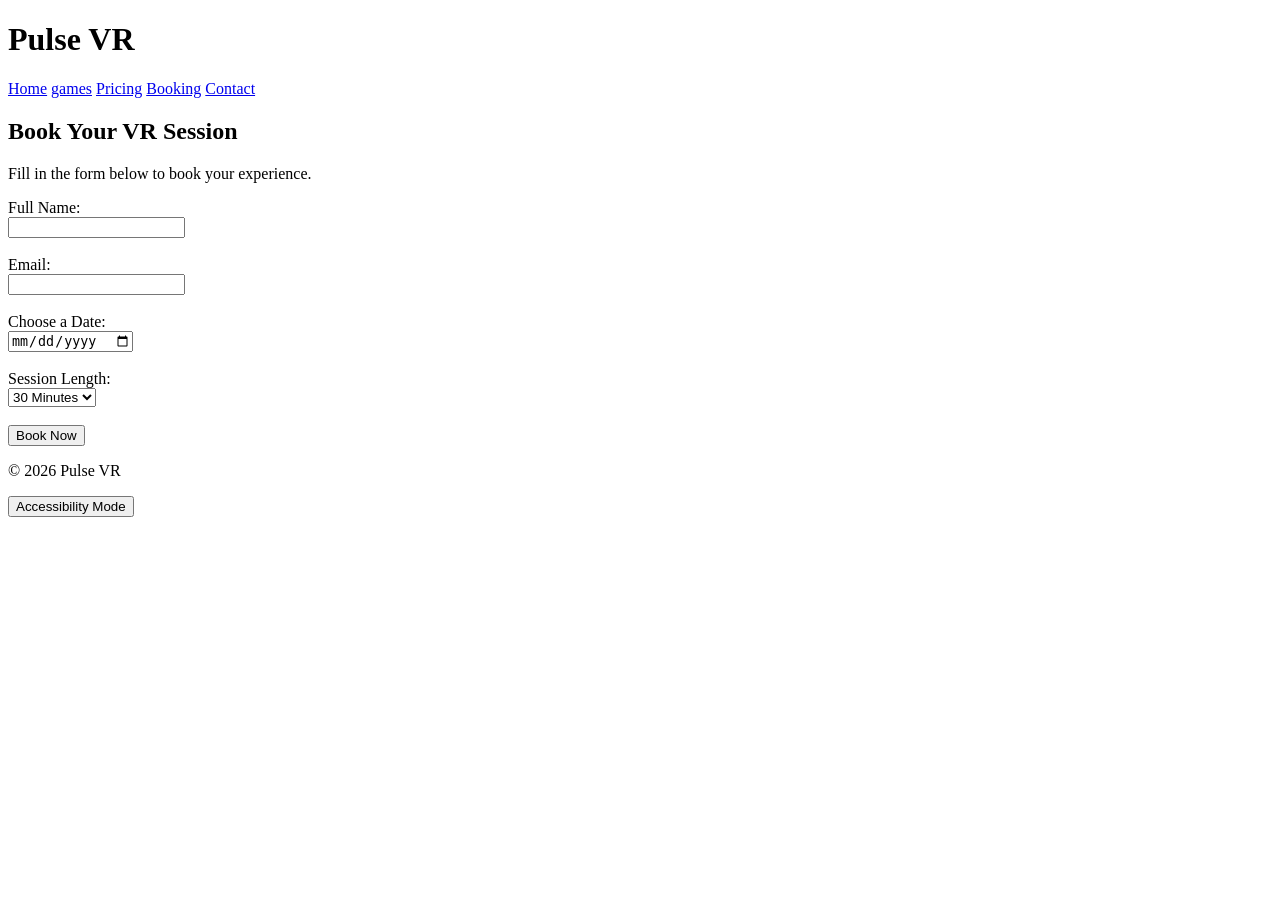
==== pages/booking.html @ cef42781 "Create booking.html" ====
<!DOCTYPE html>
<html>
<head>

    <!-- Page title -->
    <title>Booking - Pulse VR</title>

    <!-- Link to CSS file -->
     <link rel="stylesheet" href="style.css">

</head>
<body>

    <!-- Website header -->
    <header>
        <h1>Pulse VR</h1>
    </header>

    <!-- Navigation menu -->
    <nav>
        <a href="index.html">Home</a>
        <a href="games.html">games</a>
        <a href="pricing.html">Pricing</a>
        <a href="booking.html">Booking</a>
        <a href="contact.html">Contact</a>

    </nav>
    <!-- Main booking section -->
    <main>

        <!-- Page heading -->
        <h2>Book Your VR Session</h2>

        <p>Fill in the form below to book your experience.</p>

        <!-- Booking form -->
        <form class="booking-form">

            <!-- Name field -->
            <label for="name">Full Name:</label><br>
            <input type="text" id="name" required><br><br>

            <!-- Email field -->
            <label for="email">Email:</label><br>
            <input type="email" id="email" required><br><br>

            <!-- Date field -->
            <label for="date">Choose a Date:</label><br>
            <input type="date" id="date" required><br><br>

            <!-- Session length -->
            <label for="session">Session Length:</label><br>
            <select id="session">
                <option>30 Minutes</option>
                <option>1 Hour</option>
            </select><br><br>

            <!-- Submit button -->
            <button type="submit">Book Now</button>

        </form>

    </main>

    <!-- Footer -->
    <footer>
        <p>© 2026 Pulse VR</p>
    </footer>
<script>
    function accessibilityMode() {
        document.body.classList.toggle("accessibility");
    }
</script>
  <div class="accessibility-btn">
    <button onclick="accessibilityMode()">
        Accessibility Mode
    </button>
</div>
</body>
</html>
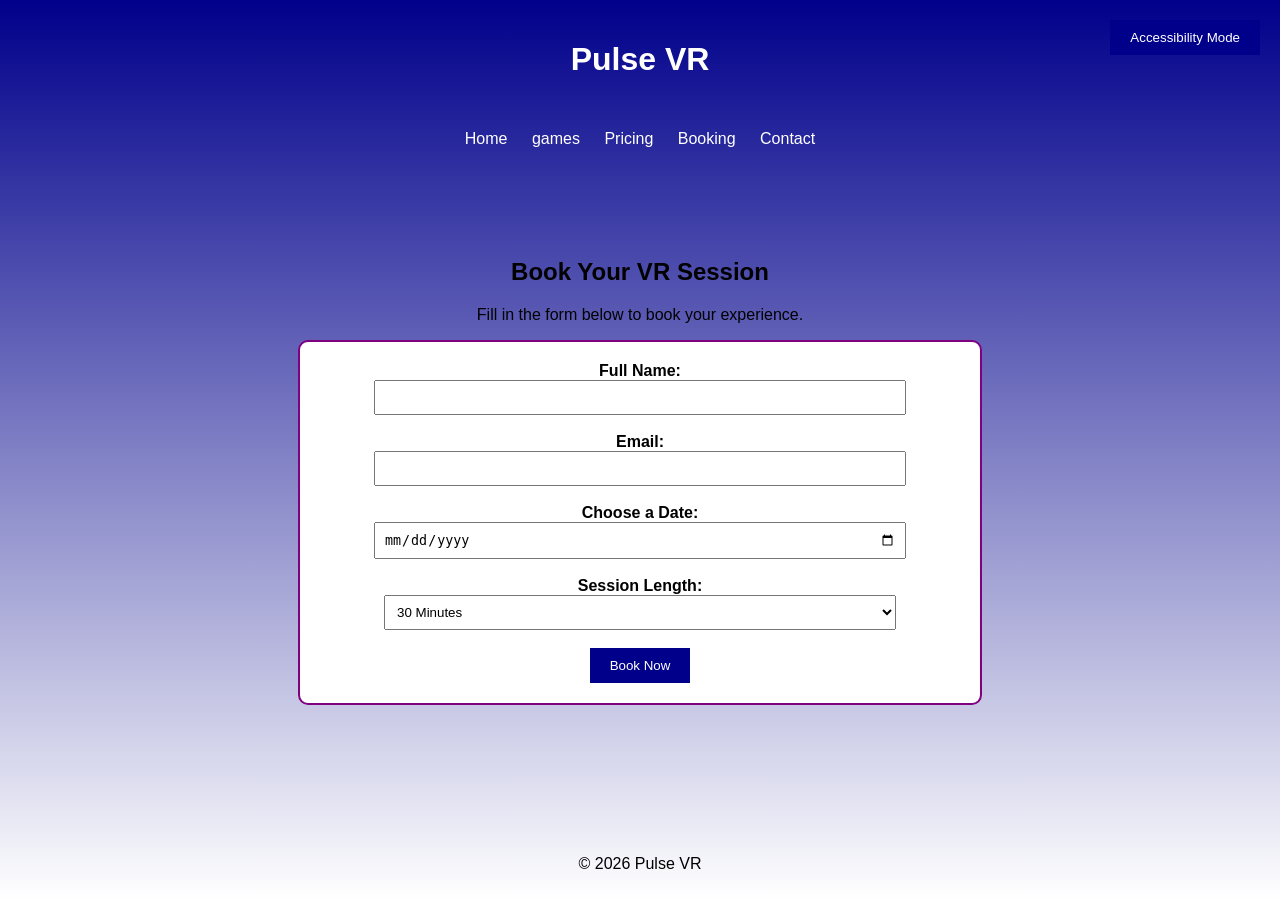
==== commit 43a6ab5d: "Update booking.html" ====
--- a/pages/booking.html
+++ b/pages/booking.html
@@ -6,7 +6,7 @@
     <title>Booking - Pulse VR</title>
 
     <!-- Link to CSS file -->
-     <link rel="stylesheet" href="style.css">
+     <link rel="stylesheet" href="../css/style.css">
 
 </head>
 <body>
--- a/css/style.css
+++ b/css/style.css
@@ -0,0 +1,153 @@
+/* Styles the whole page */
+body {
+    font-family: Arial, sans-serif;
+    text-align: center;
+    margin: 0;
+
+    /* Dark blue fading into white */
+    background: linear-gradient(darkblue, white);
+    height: 100vh;
+}
+
+/* Header styling */
+header {
+    color: white;
+    padding: 20px;
+}
+
+/* Navigation bar */
+nav {
+    padding: 10px;
+}
+
+/* Navigation links */
+nav a {
+    color: white;
+    text-decoration: none;
+    margin: 10px;
+}
+
+/* Main content section */
+main {
+    margin-top: 100px;
+}
+
+/* Button styling */
+button {
+    background-color: darkblue;
+    color: white;
+    padding: 10px 20px;
+    border: none;
+}
+
+/* Footer styling */
+footer {
+    margin-top: 150px;
+}/* Pricing boxes */
+.price-box {
+    background-color: white;
+    width: 60%;
+    margin: 20px auto;
+    padding: 15px;
+    border: 2px solid darkblue;
+    border-radius: 10px;
+}
+
+/* Pricing headings */
+.price-box h3 {
+    color: darkblue;
+}/* Game boxes */
+.game-box {
+    background-color: white;
+    width: 60%;
+    margin: 20px auto;
+    padding: 15px;
+    border-radius: 10px;
+    border: 2px solid darkblue;
+}
+
+/* Game title */
+.game-box h3 {
+    color: darkblue;
+}/* Booking form */
+.booking-form {
+    background-color: white;
+    width: 50%;
+    margin: auto;
+    padding: 20px;
+    border: 2px solid purple;
+    border-radius: 10px;
+}
+
+/* Form inputs */
+.booking-form input,
+.booking-form select {
+    width: 80%;
+    padding: 8px;
+}
+
+/* Form labels */
+.booking-form label {
+    font-weight: bold;
+}
+/* Accessibility mode */
+.accessibility {
+    background: black;
+    color: purple;
+}
+
+/* Accessibility links */
+.accessibility a {
+    color: purple;
+}
+
+/* Accessibility boxes */
+.accessibility .game-box,
+.accessibility .price-box,
+.accessibility .booking-form {
+    background-color: black;
+    color: purple;
+    border: 2px solid purple;
+}
+/* High contrast accessibility mode */
+.accessibility {
+    background: black;
+    color: purple;
+}
+
+/* Navigation links in accessibility mode */
+.accessibility a {
+    color: purple;
+}
+
+/* Header text in accessibility mode */
+.accessibility header {
+    color: purple;
+}
+
+/* Buttons in accessibility mode */
+.accessibility button {
+    background-color: purple;
+    color: black;
+}
+/* Contact page boxes */
+.contact-box {
+    background-color: white;
+    width: 60%;
+    margin: 20px auto;
+    padding: 20px;
+    border: 2px solid darkblue;
+    border-radius: 10px;
+}
+
+/* Contact form inputs */
+.contact-box input,
+.contact-box textarea {
+    width: 80%;
+    padding: 8px;
+}
+.accessibility-btn {
+    position: absolute;
+    top: 20px;
+    right: 20px;
+}
